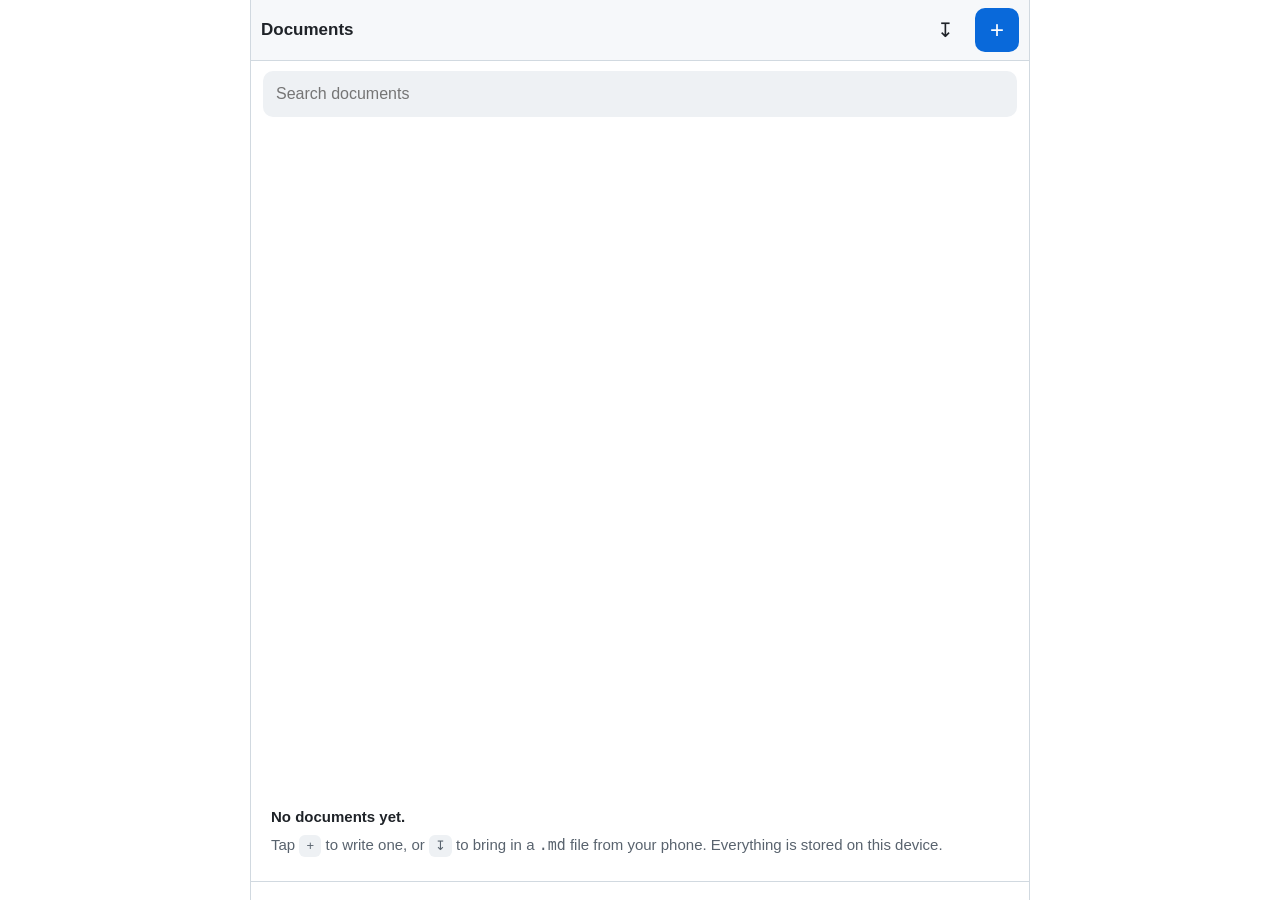
==== index.html @ 45f33a45 "Markdown Studio: a Markdown reader and editor for phone and desktop An installable web app that keep" ====
<!doctype html>
<html lang="en">
<head>
  <meta charset="utf-8">
  <meta name="viewport" content="width=device-width, initial-scale=1, viewport-fit=cover, maximum-scale=5">
  <title>Markdown Studio</title>
  <meta name="description" content="Read and edit Markdown on your phone. Every edit updates the same document.">
  <meta name="theme-color" content="#0969da" media="(prefers-color-scheme: light)">
  <meta name="theme-color" content="#0d1117" media="(prefers-color-scheme: dark)">
  <meta name="apple-mobile-web-app-capable" content="yes">
  <meta name="apple-mobile-web-app-title" content="Markdown">
  <meta name="apple-mobile-web-app-status-bar-style" content="default">
  <link rel="manifest" href="manifest.webmanifest">
  <link rel="apple-touch-icon" href="icons/icon180.png">
  <link rel="icon" href="icons/icon192.png">
  <link rel="stylesheet" href="lib/markdown.css">
  <link rel="stylesheet" href="app.css">
</head>
<body>

<!-- ------------------------------------------------------------ library -->
<section id="screen-library" class="screen">
  <header class="bar">
    <h1 class="bar-title">Documents</h1>
    <button type="button" id="btn-import" class="icon-button" aria-label="Import a file" title="Import">↧</button>
    <button type="button" id="btn-new" class="icon-button primary" aria-label="New document" title="New">+</button>
  </header>

  <div class="search-row">
    <input type="search" id="search" placeholder="Search documents" autocomplete="off"
           autocapitalize="off" spellcheck="false" aria-label="Search documents">
  </div>

  <div id="doc-list" class="doc-list" role="list"></div>

  <p id="library-empty" class="empty-state" hidden>
    <strong>No documents yet.</strong>
    Tap <span class="chip">+</span> to write one, or <span class="chip">↧</span> to bring in a
    <code>.md</code> file from your phone. Everything is stored on this device.
  </p>

  <p class="storage-line" id="storage-line"></p>
</section>

<!-- ------------------------------------------------------------- editor -->
<section id="screen-editor" class="screen" hidden>
  <header class="bar">
    <button type="button" id="btn-back" class="icon-button" aria-label="Back to documents">‹</button>
    <div class="bar-doc">
      <span id="editor-title" class="bar-title"></span>
      <span id="save-state" class="save-state">Saved</span>
    </div>
    <button type="button" id="btn-view" class="icon-button" aria-label="Toggle preview" title="Preview">◨</button>
    <button type="button" id="btn-more" class="icon-button" aria-label="Document actions">⋯</button>
  </header>

  <div id="conflict" class="conflict" hidden>
    <span id="conflict-text"></span>
    <button type="button" id="conflict-reload" class="text-button">Load newest</button>
    <button type="button" id="conflict-keep" class="text-button">Keep mine</button>
  </div>

  <div class="editor-body">
    <textarea id="editor" placeholder="Start writing…" autocomplete="off"
              autocapitalize="sentences" spellcheck="true"></textarea>
    <article id="preview" class="md-body" hidden></article>
  </div>

  <nav id="format-bar" class="format-bar" aria-label="Formatting">
    <button type="button" data-cmd="heading" title="Heading">H</button>
    <button type="button" data-cmd="bold" title="Bold"><b>B</b></button>
    <button type="button" data-cmd="italic" title="Italic"><i>I</i></button>
    <button type="button" data-cmd="link" title="Link">🔗</button>
    <button type="button" data-cmd="ul" title="Bullet list">•</button>
    <button type="button" data-cmd="task" title="Task">☑</button>
    <button type="button" data-cmd="quote" title="Quote">❝</button>
    <button type="button" data-cmd="code" title="Code">&lt;/&gt;</button>
    <button type="button" data-cmd="codeblock" title="Code block">▤</button>
    <button type="button" data-cmd="hr" title="Divider">―</button>
  </nav>
</section>

<!-- ------------------------------------------------------------- sheets -->
<div id="sheet" class="sheet-backdrop" hidden>
  <div class="sheet" role="dialog" aria-modal="true" aria-labelledby="sheet-title">
    <h2 id="sheet-title" class="sheet-title"></h2>
    <div id="sheet-body" class="sheet-body"></div>
  </div>
</div>

<div id="prompt" class="sheet-backdrop" hidden>
  <div class="sheet" role="dialog" aria-modal="true" aria-labelledby="prompt-title">
    <h2 id="prompt-title" class="sheet-title"></h2>
    <p id="prompt-text" class="prompt-text"></p>
    <input type="text" id="prompt-input" class="prompt-input" autocomplete="off" hidden>
    <div id="prompt-actions" class="prompt-actions"></div>
  </div>
</div>

<input type="file" id="file-input" accept=".md,.markdown,.mdown,.mkd,.mdx,.txt,text/markdown,text/plain"
       multiple hidden>

<div id="toast" class="toast" hidden></div>

<script src="lib/markdown.js"></script>
<script src="app.js"></script>
</body>
</html>
---- lib/markdown.css ----
/* Rendered-Markdown styles, shared by the in-page viewer and the editor preview.
   Everything is scoped to .md-body so the content script never restyles a host page. */

.md-body {
  --md-fg: #1f2328;
  --md-muted: #59636e;
  --md-bg: #ffffff;
  --md-subtle: #f6f8fa;
  --md-border: #d1d9e0;
  --md-accent: #0969da;
  --md-quote: #59636e;
  color: var(--md-fg);
  background: var(--md-bg);
  font-family: -apple-system, BlinkMacSystemFont, "Segoe UI", "Noto Sans", Helvetica, Arial, sans-serif;
  font-size: 16px;
  line-height: 1.6;
  word-wrap: break-word;
}

@media (prefers-color-scheme: dark) {
  .md-body {
    --md-fg: #e6edf3;
    --md-muted: #9198a1;
    --md-bg: #0d1117;
    --md-subtle: #161b22;
    --md-border: #30363d;
    --md-accent: #4493f8;
    --md-quote: #9198a1;
  }
}

.md-body[data-theme="light"] {
  --md-fg: #1f2328;
  --md-muted: #59636e;
  --md-bg: #ffffff;
  --md-subtle: #f6f8fa;
  --md-border: #d1d9e0;
  --md-accent: #0969da;
  --md-quote: #59636e;
}

.md-body[data-theme="dark"] {
  --md-fg: #e6edf3;
  --md-muted: #9198a1;
  --md-bg: #0d1117;
  --md-subtle: #161b22;
  --md-border: #30363d;
  --md-accent: #4493f8;
  --md-quote: #9198a1;
}

.md-body > *:first-child { margin-top: 0; }
.md-body > *:last-child { margin-bottom: 0; }

.md-body h1,
.md-body h2,
.md-body h3,
.md-body h4,
.md-body h5,
.md-body h6 {
  margin: 1.6em 0 0.6em;
  font-weight: 600;
  line-height: 1.25;
  scroll-margin-top: 1rem;
}

.md-body h1 { font-size: 2em; padding-bottom: 0.3em; border-bottom: 1px solid var(--md-border); }
.md-body h2 { font-size: 1.5em; padding-bottom: 0.3em; border-bottom: 1px solid var(--md-border); }
.md-body h3 { font-size: 1.25em; }
.md-body h4 { font-size: 1em; }
.md-body h5 { font-size: 0.875em; }
.md-body h6 { font-size: 0.85em; color: var(--md-muted); }

.md-body p,
.md-body blockquote,
.md-body ul,
.md-body ol,
.md-body pre,
.md-body .md-table-wrap { margin: 0 0 1em; }

.md-body a { color: var(--md-accent); text-decoration: none; }
.md-body a:hover { text-decoration: underline; }

.md-body strong { font-weight: 600; }
.md-body del { color: var(--md-muted); }

.md-body ul,
.md-body ol { padding-left: 2em; }
.md-body li + li { margin-top: 0.25em; }
.md-body li > ul,
.md-body li > ol { margin: 0.25em 0 0; }

.md-body ul.md-tasklist { list-style: none; padding-left: 1.2em; }
.md-body li.md-task input { margin-right: 0.45em; vertical-align: middle; }

.md-body blockquote {
  padding: 0 1em;
  color: var(--md-quote);
  border-left: 0.25em solid var(--md-border);
}

.md-body code {
  padding: 0.2em 0.4em;
  margin: 0;
  font-size: 85%;
  background: var(--md-subtle);
  border-radius: 6px;
  font-family: ui-monospace, SFMono-Regular, "SF Mono", Menlo, Consolas, "Liberation Mono", monospace;
}

.md-body pre.md-code {
  position: relative;
  padding: 1em;
  overflow-x: auto;
  background: var(--md-subtle);
  border: 1px solid var(--md-border);
  border-radius: 8px;
  font-size: 85%;
  line-height: 1.5;
}

.md-body pre.md-code > code {
  padding: 0;
  background: none;
  font-size: 100%;
  white-space: pre;
}

.md-body pre.md-code[data-lang]::before {
  content: attr(data-lang);
  position: absolute;
  top: 0.35em;
  right: 0.6em;
  font-size: 0.75em;
  letter-spacing: 0.04em;
  text-transform: uppercase;
  color: var(--md-muted);
}

.md-body .md-table-wrap { overflow-x: auto; }

.md-body table {
  border-collapse: collapse;
  border-spacing: 0;
  width: max-content;
  max-width: 100%;
}

.md-body th,
.md-body td {
  padding: 0.5em 0.85em;
  border: 1px solid var(--md-border);
}

.md-body th { background: var(--md-subtle); font-weight: 600; }
.md-body tbody tr:nth-child(2n) { background: var(--md-subtle); }

.md-body hr {
  height: 1px;
  margin: 1.8em 0;
  border: 0;
  background: var(--md-border);
}

.md-body img { max-width: 100%; box-sizing: border-box; }

.md-body details.md-frontmatter {
  margin-bottom: 1.4em;
  padding: 0.5em 0.9em;
  background: var(--md-subtle);
  border: 1px solid var(--md-border);
  border-radius: 8px;
  font-size: 0.9em;
}

.md-body details.md-frontmatter summary {
  cursor: pointer;
  color: var(--md-muted);
  letter-spacing: 0.03em;
  text-transform: uppercase;
  font-size: 0.8em;
}

.md-body details.md-frontmatter pre { margin: 0.6em 0 0.2em; overflow-x: auto; }
.md-body details.md-frontmatter code { background: none; padding: 0; }
---- app.css ----
:root {
  --bg: #ffffff;
  --bg-chrome: #f6f8fa;
  --bg-inset: #eef1f4;
  --fg: #1f2328;
  --muted: #59636e;
  --border: #d1d9e0;
  --accent: #0969da;
  --accent-fg: #ffffff;
  --danger: #cf222e;
  --warn: #9a6700;
  --warn-bg: #fff8c5;
  --mono: ui-monospace, SFMono-Regular, "SF Mono", Menlo, Consolas, monospace;
  --keyboard-inset: 0px;
  --safe-top: env(safe-area-inset-top, 0px);
  --safe-bottom: env(safe-area-inset-bottom, 0px);
  color-scheme: light;
}

@media (prefers-color-scheme: dark) {
  :root {
    --bg: #0d1117;
    --bg-chrome: #161b22;
    --bg-inset: #1c2128;
    --fg: #e6edf3;
    --muted: #9198a1;
    --border: #30363d;
    --accent: #4493f8;
    --accent-fg: #06121f;
    --danger: #f85149;
    --warn: #d29922;
    --warn-bg: #2b2412;
    color-scheme: dark;
  }
}

* { box-sizing: border-box; }
[hidden] { display: none !important; }

html, body {
  height: 100%;
  margin: 0;
  overscroll-behavior: none;
}

body {
  background: var(--bg);
  color: var(--fg);
  font: 16px/1.5 -apple-system, BlinkMacSystemFont, "Segoe UI", "Noto Sans", Helvetica, Arial, sans-serif;
  -webkit-text-size-adjust: 100%;
}

button, input, textarea { font: inherit; color: inherit; }
button { -webkit-tap-highlight-color: transparent; }

.screen {
  display: flex;
  flex-direction: column;
  height: 100dvh;
  padding-top: var(--safe-top);
}

/* --------------------------------------------------------------- top bar */

.bar {
  display: flex;
  align-items: center;
  gap: 8px;
  flex: none;
  padding: 8px 10px;
  background: var(--bg-chrome);
  border-bottom: 1px solid var(--border);
}

.bar-title {
  flex: 1;
  min-width: 0;
  margin: 0;
  font-size: 17px;
  font-weight: 600;
  white-space: nowrap;
  overflow: hidden;
  text-overflow: ellipsis;
}

.bar-doc {
  display: flex;
  flex-direction: column;
  flex: 1;
  min-width: 0;
  line-height: 1.25;
}

.save-state { font-size: 11px; color: var(--muted); }
.save-state.is-saving { color: var(--accent); }
.save-state.is-unsaved { color: var(--warn); }
.save-state.is-error { color: var(--danger); }

/* Touch targets stay at 44px even though the glyphs are small. */
.icon-button {
  display: grid;
  place-items: center;
  flex: none;
  width: 44px;
  height: 44px;
  font-size: 20px;
  background: transparent;
  border: 0;
  border-radius: 10px;
  cursor: pointer;
}

.icon-button:active { background: var(--bg-inset); }
.icon-button.primary { background: var(--accent); color: var(--accent-fg); font-size: 24px; }
.icon-button.is-active { color: var(--accent); background: var(--bg-inset); }

.text-button {
  padding: 6px 10px;
  color: var(--accent);
  background: none;
  border: 0;
  border-radius: 8px;
  font-size: 14px;
  cursor: pointer;
}

/* --------------------------------------------------------------- library */

.search-row { flex: none; padding: 10px 12px 4px; }

#search {
  width: 100%;
  padding: 10px 12px;
  background: var(--bg-inset);
  border: 1px solid transparent;
  border-radius: 10px;
  outline: none;
  -webkit-appearance: none;
}

#search:focus { border-color: var(--accent); }

.doc-list {
  flex: 1;
  min-height: 0;
  overflow-y: auto;
  -webkit-overflow-scrolling: touch;
  padding: 6px 12px calc(24px + var(--safe-bottom));
}

.doc-item {
  display: flex;
  align-items: stretch;
  gap: 4px;
  border-bottom: 1px solid var(--border);
}

.doc-open {
  display: flex;
  flex-direction: column;
  gap: 2px;
  flex: 1;
  min-width: 0;
  padding: 12px 4px;
  text-align: left;
  background: none;
  border: 0;
  cursor: pointer;
}

.doc-open:active { background: var(--bg-inset); }

.doc-name {
  font-weight: 600;
  white-space: nowrap;
  overflow: hidden;
  text-overflow: ellipsis;
}

.doc-preview {
  color: var(--muted);
  font-size: 14px;
  white-space: nowrap;
  overflow: hidden;
  text-overflow: ellipsis;
}

.doc-meta { color: var(--muted); font-size: 12px; }

.doc-more {
  flex: none;
  width: 44px;
  color: var(--muted);
  background: none;
  border: 0;
  font-size: 20px;
  border-radius: 10px;
  cursor: pointer;
}

.doc-more:active { background: var(--bg-inset); }

.empty-state {
  margin: 24px 20px;
  color: var(--muted);
  font-size: 15px;
  line-height: 1.6;
}

.empty-state strong { display: block; margin-bottom: 4px; color: var(--fg); }

.chip {
  display: inline-grid;
  place-items: center;
  min-width: 22px;
  height: 22px;
  padding: 0 6px;
  background: var(--bg-inset);
  border-radius: 6px;
  font-size: 13px;
}

.storage-line {
  flex: none;
  margin: 0;
  padding: 8px 16px calc(10px + var(--safe-bottom));
  color: var(--muted);
  font-size: 12px;
  text-align: center;
  border-top: 1px solid var(--border);
}

.install-hint {
  display: flex;
  flex-direction: column;
  gap: 2px;
  width: calc(100% - 24px);
  margin: 8px 12px;
  padding: 12px 14px;
  text-align: left;
  color: inherit;
  background: var(--bg-inset);
  border: 1px solid var(--border);
  border-radius: 12px;
  cursor: pointer;
}

.install-hint span { color: var(--muted); font-size: 13px; }

/* ---------------------------------------------------------------- editor */

.editor-body {
  flex: 1;
  min-height: 0;
  display: flex;
}

#editor {
  flex: 1;
  width: 100%;
  padding: 16px 16px 24px;
  background: var(--bg);
  border: 0;
  outline: none;
  resize: none;
  font-family: var(--mono);
  font-size: 15px;
  line-height: 1.65;
  -webkit-appearance: none;
}

#preview {
  flex: 1;
  overflow-y: auto;
  -webkit-overflow-scrolling: touch;
  padding: 16px 16px calc(40px + var(--safe-bottom));
  background: var(--bg);
  font-size: 16px;
}

.conflict {
  display: flex;
  align-items: center;
  gap: 6px;
  flex: none;
  padding: 8px 12px;
  background: var(--warn-bg);
  color: var(--warn);
  font-size: 13px;
}

.conflict span { flex: 1; }

.format-bar {
  display: flex;
  flex: none;
  gap: 2px;
  padding: 6px 6px calc(6px + var(--safe-bottom));
  margin-bottom: var(--keyboard-inset);
  overflow-x: auto;
  background: var(--bg-chrome);
  border-top: 1px solid var(--border);
  scrollbar-width: none;
}

.format-bar::-webkit-scrollbar { display: none; }

.format-bar button {
  flex: none;
  min-width: 44px;
  height: 40px;
  color: var(--muted);
  background: none;
  border: 0;
  border-radius: 8px;
  font-size: 15px;
  cursor: pointer;
}

.format-bar button:active { color: var(--fg); background: var(--bg-inset); }

/* ------------------------------------------------------- sheets + prompt */

.sheet-backdrop {
  position: fixed;
  inset: 0;
  z-index: 40;
  display: flex;
  align-items: flex-end;
  justify-content: center;
  background: rgba(0, 0, 0, 0.4);
}

.sheet {
  width: min(520px, 100%);
  max-height: 82vh;
  overflow-y: auto;
  padding: 14px 14px calc(20px + var(--safe-bottom));
  background: var(--bg);
  border-radius: 16px 16px 0 0;
  animation: rise 160ms ease-out;
}

@media (min-width: 560px) {
  .sheet-backdrop { align-items: center; }
  .sheet { border-radius: 16px; }
}

@keyframes rise {
  from { transform: translateY(16px); opacity: 0.6; }
  to { transform: translateY(0); opacity: 1; }
}

@media (prefers-reduced-motion: reduce) {
  .sheet { animation: none; }
}

.sheet-title {
  margin: 4px 6px 12px;
  font-size: 14px;
  font-weight: 600;
  color: var(--muted);
  white-space: nowrap;
  overflow: hidden;
  text-overflow: ellipsis;
}

.sheet-body { display: flex; flex-direction: column; }
.sheet-body hr { width: 100%; margin: 6px 0; border: 0; border-top: 1px solid var(--border); }

.sheet-item {
  display: flex;
  flex-direction: column;
  gap: 2px;
  padding: 13px 12px;
  text-align: left;
  background: none;
  border: 0;
  border-radius: 10px;
  cursor: pointer;
}

.sheet-item:active { background: var(--bg-inset); }
.sheet-item small { color: var(--muted); font-size: 12px; }
.sheet-item.danger { color: var(--danger); }

.prompt-text { margin: 0 6px 14px; color: var(--muted); font-size: 14px; }

.prompt-input {
  width: 100%;
  padding: 12px;
  margin-bottom: 14px;
  background: var(--bg-inset);
  border: 1px solid transparent;
  border-radius: 10px;
  outline: none;
}

.prompt-input:focus { border-color: var(--accent); }

.prompt-actions { display: flex; flex-wrap: wrap; justify-content: flex-end; gap: 8px; }

.prompt-button {
  padding: 10px 16px;
  background: var(--bg-inset);
  border: 0;
  border-radius: 10px;
  cursor: pointer;
}

.prompt-button.primary { background: var(--accent); color: var(--accent-fg); }
.prompt-button.danger { background: var(--danger); color: #ffffff; }

/* ----------------------------------------------------------------- toast */

.toast {
  position: fixed;
  left: 50%;
  bottom: calc(28px + var(--safe-bottom));
  transform: translateX(-50%);
  z-index: 50;
  max-width: 88vw;
  padding: 10px 16px;
  background: var(--fg);
  color: var(--bg);
  border-radius: 10px;
  font-size: 14px;
  text-align: center;
  box-shadow: 0 8px 24px rgba(0, 0, 0, 0.3);
}

.toast.is-error { background: var(--danger); color: #ffffff; }

/* Wider screens: the phone layout simply centres. */
@media (min-width: 720px) {
  .screen { max-width: 780px; margin: 0 auto; border-inline: 1px solid var(--border); }
}
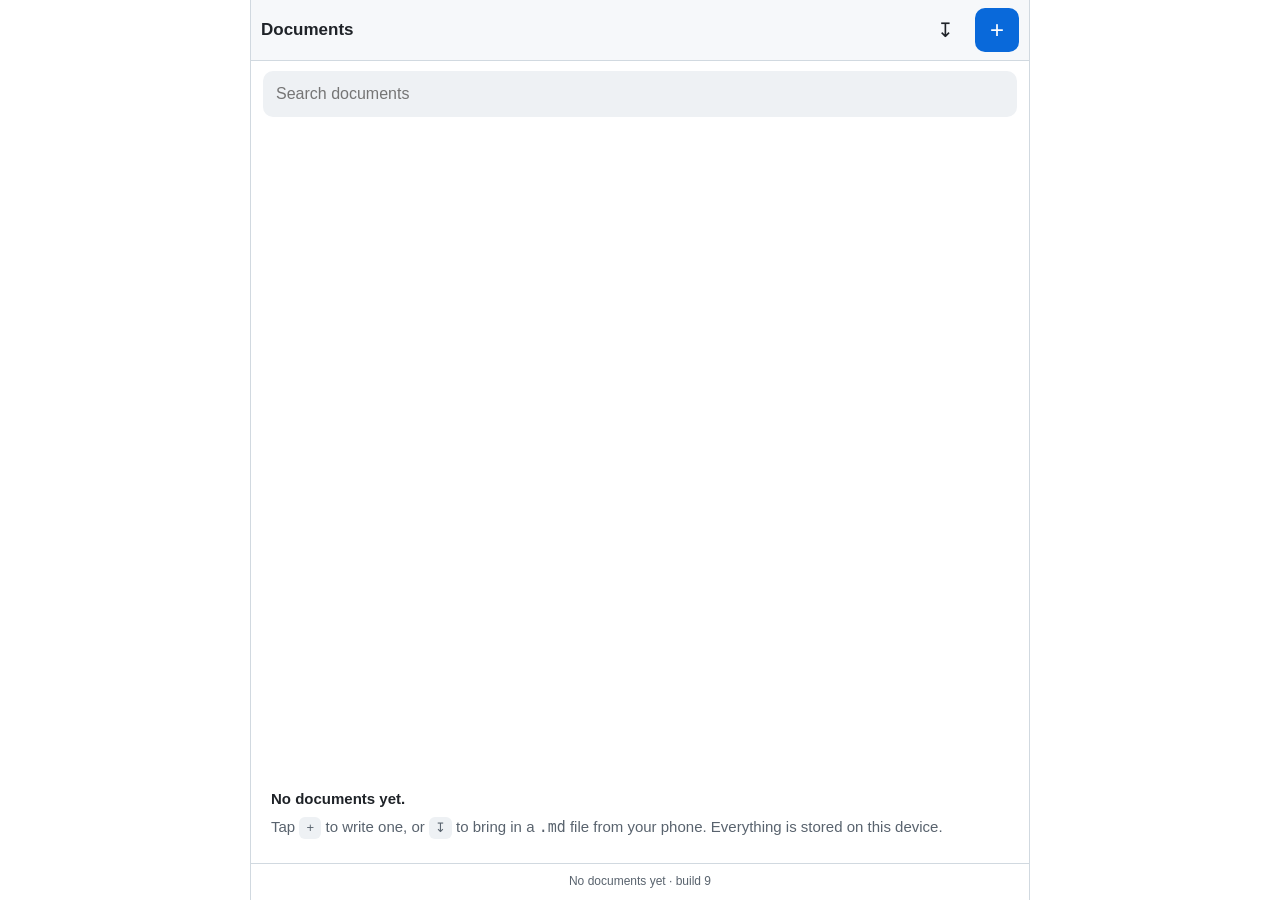
==== commit dba3c8e6: "Show JSON that is a list of records as records A tree is right for arbitrary JSON and useless for {"" ====
--- a/index.html
+++ b/index.html
@@ -3,8 +3,8 @@
 <head>
   <meta charset="utf-8">
   <meta name="viewport" content="width=device-width, initial-scale=1, viewport-fit=cover, maximum-scale=5">
-  <title>Markdown Studio</title>
-  <meta name="description" content="Read and edit Markdown on your phone. Every edit updates the same document.">
+  <title>Markdown Wizard</title>
+  <meta name="description" content="Read and edit Markdown, JSON and XML on your phone. Every edit updates the same document.">
   <meta name="theme-color" content="#0969da" media="(prefers-color-scheme: light)">
   <meta name="theme-color" content="#0d1117" media="(prefers-color-scheme: dark)">
   <meta name="apple-mobile-web-app-capable" content="yes">
@@ -14,6 +14,9 @@
   <link rel="apple-touch-icon" href="icons/icon180.png">
   <link rel="icon" href="icons/icon192.png">
   <link rel="stylesheet" href="lib/markdown.css">
+  <link rel="stylesheet" href="lib/structured.css">
+  <link rel="stylesheet" href="lib/book.css">
+  <link rel="stylesheet" href="lib/records.css">
   <link rel="stylesheet" href="app.css">
 </head>
 <body>
@@ -64,7 +67,17 @@
     <textarea id="editor" placeholder="Start writing…" autocomplete="off"
               autocapitalize="sentences" spellcheck="true"></textarea>
     <article id="preview" class="md-body" hidden></article>
+    <div id="data-view" class="data-view" hidden></div>
   </div>
+
+  <nav id="data-bar" class="format-bar data-bar" aria-label="Data actions" hidden>
+    <span id="data-status" class="data-status"></span>
+    <button type="button" data-data-cmd="mode" title="Switch between the book and the raw tree" hidden>Tree</button>
+    <button type="button" data-data-cmd="format" title="Tidy the indentation">Format</button>
+    <button type="button" data-data-cmd="minify" title="Strip whitespace">Minify</button>
+    <button type="button" data-data-cmd="expand" title="Expand every node">Expand</button>
+    <button type="button" data-data-cmd="collapse" title="Collapse every node">Collapse</button>
+  </nav>
 
   <nav id="format-bar" class="format-bar" aria-label="Formatting">
     <button type="button" data-cmd="heading" title="Heading">H</button>
@@ -97,12 +110,15 @@
   </div>
 </div>
 
-<input type="file" id="file-input" accept=".md,.markdown,.mdown,.mkd,.mdx,.txt,text/markdown,text/plain"
+<input type="file" id="file-input" accept=".md,.markdown,.mdown,.mkd,.mdx,.txt,.json,.geojson,.webmanifest,.xml,.svg,.rss,.atom,.plist,text/markdown,text/plain,application/json,application/xml,text/xml"
        multiple hidden>
 
 <div id="toast" class="toast" hidden></div>
 
 <script src="lib/markdown.js"></script>
+<script src="lib/structured.js"></script>
+<script src="lib/book.js"></script>
+<script src="lib/records.js"></script>
 <script src="app.js"></script>
 </body>
 </html>
--- a/lib/structured.css
+++ b/lib/structured.css
@@ -0,0 +1,144 @@
+/* Tree view for JSON and XML. Scoped to .st-tree so it never touches a host
+   page, and themed with the same tokens as the Markdown styles. */
+
+.st-tree {
+  --st-fg: #1f2328;
+  --st-muted: #59636e;
+  --st-border: #d1d9e0;
+  --st-key: #0550ae;
+  --st-string: #0a7d33;
+  --st-number: #953800;
+  --st-boolean: #8250df;
+  --st-null: #59636e;
+  --st-tag: #0550ae;
+  --st-attr: #953800;
+  --st-error: #cf222e;
+  --st-error-bg: #fff0ef;
+  color: var(--st-fg);
+  font-family: ui-monospace, SFMono-Regular, "SF Mono", Menlo, Consolas, "Liberation Mono", monospace;
+  font-size: 13px;
+  line-height: 1.65;
+  overflow-x: auto;
+}
+
+@media (prefers-color-scheme: dark) {
+  .st-tree {
+    --st-fg: #e6edf3;
+    --st-muted: #9198a1;
+    --st-border: #30363d;
+    --st-key: #79c0ff;
+    --st-string: #7ee787;
+    --st-number: #ffa657;
+    --st-boolean: #d2a8ff;
+    --st-null: #9198a1;
+    --st-tag: #79c0ff;
+    --st-attr: #ffa657;
+    --st-error: #f85149;
+    --st-error-bg: #2b1213;
+  }
+}
+
+.st-tree[data-theme="light"] {
+  --st-fg: #1f2328;
+  --st-muted: #59636e;
+  --st-border: #d1d9e0;
+  --st-key: #0550ae;
+  --st-string: #0a7d33;
+  --st-number: #953800;
+  --st-boolean: #8250df;
+  --st-null: #59636e;
+  --st-tag: #0550ae;
+  --st-attr: #953800;
+  --st-error: #cf222e;
+  --st-error-bg: #fff0ef;
+}
+
+.st-tree[data-theme="dark"] {
+  --st-fg: #e6edf3;
+  --st-muted: #9198a1;
+  --st-border: #30363d;
+  --st-key: #79c0ff;
+  --st-string: #7ee787;
+  --st-number: #ffa657;
+  --st-boolean: #d2a8ff;
+  --st-null: #9198a1;
+  --st-tag: #79c0ff;
+  --st-attr: #ffa657;
+  --st-error: #f85149;
+  --st-error-bg: #2b1213;
+}
+
+.st-tree .st-children {
+  margin-left: 6px;
+  padding-left: 12px;
+  border-left: 1px solid var(--st-border);
+}
+
+.st-tree .st-row,
+.st-tree .st-leaf { white-space: pre-wrap; word-break: break-word; }
+
+.st-tree summary {
+  cursor: pointer;
+  list-style: none;
+  white-space: pre-wrap;
+  word-break: break-word;
+}
+
+.st-tree summary::-webkit-details-marker { display: none; }
+
+/* A disclosure triangle that stays put whatever the row contains. */
+.st-tree summary::before {
+  content: "▸";
+  display: inline-block;
+  width: 1em;
+  margin-left: -1em;
+  color: var(--st-muted);
+  transition: transform 120ms ease;
+}
+
+.st-tree details[open] > summary::before { transform: rotate(90deg); }
+
+@media (prefers-reduced-motion: reduce) {
+  .st-tree summary::before { transition: none; }
+}
+
+.st-tree details { padding-left: 1em; }
+.st-tree > details { padding-left: 1em; }
+
+.st-key { color: var(--st-key); }
+.st-index { color: var(--st-muted); }
+.st-string { color: var(--st-string); }
+.st-number { color: var(--st-number); }
+.st-boolean { color: var(--st-boolean); }
+.st-null { color: var(--st-null); font-style: italic; }
+.st-punct { color: var(--st-muted); }
+.st-tag { color: var(--st-tag); }
+.st-attr { color: var(--st-attr); }
+.st-text { color: var(--st-fg); }
+.st-comment { color: var(--st-muted); font-style: italic; }
+.st-muted { color: var(--st-muted); }
+
+.st-count {
+  margin: 0 6px;
+  padding: 0 6px;
+  color: var(--st-muted);
+  font-size: 0.85em;
+  border: 1px solid var(--st-border);
+  border-radius: 999px;
+}
+
+.st-error {
+  padding: 12px 14px;
+  color: var(--st-error);
+  background: var(--st-error-bg);
+  border: 1px solid currentColor;
+  border-radius: 8px;
+}
+
+.st-error-detail {
+  margin: 8px 0 0;
+  color: var(--st-fg);
+  font-size: 12px;
+  white-space: pre-wrap;
+  word-break: break-word;
+}
--- a/lib/book.css
+++ b/lib/book.css
@@ -0,0 +1,152 @@
+/* The book reader: a table of contents, and a page view for one section. */
+
+.bk {
+  --bk-fg: #1f2328;
+  --bk-muted: #59636e;
+  --bk-border: #d1d9e0;
+  --bk-accent: #0969da;
+  --bk-inset: #f6f8fa;
+  color: var(--bk-fg);
+  font-family: -apple-system, BlinkMacSystemFont, "Segoe UI", "Noto Sans", Helvetica, Arial, sans-serif;
+}
+
+@media (prefers-color-scheme: dark) {
+  .bk {
+    --bk-fg: #e6edf3;
+    --bk-muted: #9198a1;
+    --bk-border: #30363d;
+    --bk-accent: #4493f8;
+    --bk-inset: #161b22;
+  }
+}
+
+.bk-head { margin-bottom: 18px; }
+
+.bk-title {
+  margin: 0 0 4px;
+  font-size: 22px;
+  line-height: 1.25;
+}
+
+.bk-byline { margin: 0 0 2px; color: var(--bk-muted); font-size: 14px; }
+.bk-count { margin: 0 0 12px; color: var(--bk-muted); font-size: 12px; }
+
+.bk-filter {
+  width: 100%;
+  padding: 9px 12px;
+  color: inherit;
+  background: var(--bk-inset);
+  border: 1px solid var(--bk-border);
+  border-radius: 9px;
+  outline: none;
+  font: inherit;
+  font-size: 15px;
+  -webkit-appearance: none;
+}
+
+.bk-filter:focus { border-color: var(--bk-accent); }
+
+.bk-section + .bk-section { margin-top: 22px; }
+
+.bk-section-title {
+  margin: 0 0 6px;
+  font-size: 11px;
+  font-weight: 700;
+  letter-spacing: 0.08em;
+  text-transform: uppercase;
+  color: var(--bk-muted);
+}
+
+.bk-entry {
+  display: flex;
+  flex-direction: column;
+  gap: 2px;
+  width: 100%;
+  padding: 11px 10px;
+  text-align: left;
+  color: inherit;
+  background: none;
+  border: 0;
+  border-bottom: 1px solid var(--bk-border);
+  border-radius: 6px;
+  cursor: pointer;
+  font: inherit;
+}
+
+.bk-entry:hover, .bk-entry:active { background: var(--bk-inset); }
+.bk-entry-title { font-size: 16px; line-height: 1.35; }
+.bk-entry-meta { color: var(--bk-muted); font-size: 12px; }
+
+.bk-empty { margin: 16px 2px; color: var(--bk-muted); font-style: italic; }
+
+/* ------------------------------------------------------------------- page */
+
+.bk-bar {
+  display: flex;
+  align-items: center;
+  gap: 10px;
+  padding-bottom: 10px;
+  border-bottom: 1px solid var(--bk-border);
+}
+
+.bk-bar-bottom {
+  margin-top: 28px;
+  padding: 14px 0 0;
+  border-top: 1px solid var(--bk-border);
+  border-bottom: 0;
+}
+
+.bk-bar button {
+  padding: 8px 14px;
+  color: var(--bk-accent);
+  background: var(--bk-inset);
+  border: 1px solid var(--bk-border);
+  border-radius: 9px;
+  cursor: pointer;
+  font: inherit;
+  font-size: 14px;
+}
+
+.bk-bar button:disabled { color: var(--bk-muted); opacity: 0.5; cursor: default; }
+.bk-back::before { content: "‹ "; }
+.bk-next::after { content: " ›"; }
+.bk-prev::before { content: "‹ "; }
+.bk-bar-bottom .bk-next { margin-left: auto; }
+.bk-where { margin-left: auto; color: var(--bk-muted); font-size: 12px; }
+
+.bk-page-title { margin: 18px 0 4px; font-size: 24px; line-height: 1.2; }
+.bk-page-meta { margin: 0 0 18px; color: var(--bk-muted); font-size: 13px; }
+
+/* The prose itself is styled by .md-body, which .bk-body carries. */
+.bk-body img { height: auto; }
+.bk-body table { display: block; overflow-x: auto; }
+
+/* An image's alt text must not inherit the size of whatever wraps it - some
+   exports put images inside headings - and a fetch that fails should read as a
+   quiet note rather than a broken icon. */
+.bk-body img {
+  max-width: 100%;
+  height: auto;
+  font-size: 13px;
+  font-weight: 400;
+  line-height: 1.4;
+  color: var(--bk-muted);
+}
+
+.bk-image-missing {
+  display: inline-block;
+  padding: 2px 8px;
+  color: var(--bk-muted);
+  background: var(--bk-inset);
+  border: 1px dashed var(--bk-border);
+  border-radius: 6px;
+  font-size: 12px;
+  font-weight: 400;
+  line-height: 1.5;
+  font-style: italic;
+}
+
+.bk-image-missing::before { content: "image: "; opacity: 0.7; }
+
+a.bk-image-missing { text-decoration: none; }
+a.bk-image-missing:hover, a.bk-image-missing:active { border-style: solid; color: var(--bk-accent); }
--- a/lib/records.css
+++ b/lib/records.css
@@ -0,0 +1,180 @@
+/* The record view: a filterable list of rows, and one record in detail. */
+
+.rc {
+  --rc-fg: #1f2328;
+  --rc-muted: #59636e;
+  --rc-border: #d1d9e0;
+  --rc-accent: #0969da;
+  --rc-inset: #f6f8fa;
+  --rc-string: #0a7d33;
+  --rc-number: #953800;
+  --rc-boolean: #8250df;
+  --rc-danger: #cf222e;
+  color: var(--rc-fg);
+  font-family: -apple-system, BlinkMacSystemFont, "Segoe UI", "Noto Sans", Helvetica, Arial, sans-serif;
+  font-size: 15px;
+}
+
+@media (prefers-color-scheme: dark) {
+  .rc {
+    --rc-fg: #e6edf3;
+    --rc-muted: #9198a1;
+    --rc-border: #30363d;
+    --rc-accent: #4493f8;
+    --rc-inset: #161b22;
+    --rc-string: #7ee787;
+    --rc-number: #ffa657;
+    --rc-boolean: #d2a8ff;
+    --rc-danger: #f85149;
+  }
+}
+
+.rc-controls { display: flex; flex-wrap: wrap; gap: 6px; margin-bottom: 10px; }
+
+.rc-search {
+  flex: 1 1 100%;
+  padding: 9px 12px;
+  color: inherit;
+  background: var(--rc-inset);
+  border: 1px solid var(--rc-border);
+  border-radius: 9px;
+  outline: none;
+  font: inherit;
+  -webkit-appearance: none;
+}
+
+.rc-search:focus { border-color: var(--rc-accent); }
+
+.rc-select {
+  flex: 1 1 40%;
+  min-width: 0;
+  padding: 8px 10px;
+  color: inherit;
+  background: var(--rc-inset);
+  border: 1px solid var(--rc-border);
+  border-radius: 9px;
+  font: inherit;
+  font-size: 14px;
+}
+
+.rc-direction {
+  flex: none;
+  padding: 8px 12px;
+  color: var(--rc-accent);
+  background: var(--rc-inset);
+  border: 1px solid var(--rc-border);
+  border-radius: 9px;
+  font: inherit;
+  font-size: 14px;
+  cursor: pointer;
+}
+
+.rc-count { margin: 0 2px 10px; color: var(--rc-muted); font-size: 12px; }
+
+.rc-list { display: flex; flex-direction: column; }
+
+.rc-card {
+  display: flex;
+  flex-direction: column;
+  gap: 3px;
+  width: 100%;
+  padding: 11px 10px;
+  text-align: left;
+  color: inherit;
+  background: none;
+  border: 0;
+  border-bottom: 1px solid var(--rc-border);
+  border-radius: 6px;
+  cursor: pointer;
+  font: inherit;
+}
+
+.rc-card:active, .rc-card:hover { background: var(--rc-inset); }
+.rc-card-title { font-weight: 600; line-height: 1.35; }
+
+.rc-card-meta {
+  display: flex;
+  flex-wrap: wrap;
+  gap: 4px;
+  align-items: baseline;
+  color: var(--rc-muted);
+  font-size: 13px;
+}
+
+.rc-card-field { color: var(--rc-muted); }
+.rc-card-value { color: var(--rc-fg); }
+.rc-dot { opacity: 0.5; }
+.rc-empty { margin: 16px 2px; color: var(--rc-muted); font-style: italic; }
+
+/* ------------------------------------------------------------------ detail */
+
+.rc-bar {
+  display: flex;
+  align-items: center;
+  gap: 10px;
+  padding-bottom: 10px;
+  border-bottom: 1px solid var(--rc-border);
+}
+
+.rc-back {
+  padding: 8px 14px;
+  color: var(--rc-accent);
+  background: var(--rc-inset);
+  border: 1px solid var(--rc-border);
+  border-radius: 9px;
+  font: inherit;
+  font-size: 14px;
+  cursor: pointer;
+}
+
+.rc-back::before { content: "‹ "; }
+.rc-where { margin-left: auto; color: var(--rc-muted); font-size: 12px; }
+.rc-detail-title { margin: 16px 0 14px; font-size: 20px; line-height: 1.25; }
+
+.rc-fields { display: flex; flex-direction: column; }
+
+.rc-field {
+  display: flex;
+  flex-direction: column;
+  gap: 2px;
+  width: 100%;
+  padding: 10px;
+  text-align: left;
+  color: inherit;
+  background: none;
+  border: 0;
+  border-bottom: 1px solid var(--rc-border);
+  font: inherit;
+  font-size: 15px;
+}
+
+button.rc-field { cursor: pointer; border-radius: 6px; }
+button.rc-field:active, button.rc-field:hover { background: var(--rc-inset); }
+
+.rc-field-name {
+  color: var(--rc-muted);
+  font-size: 11px;
+  font-weight: 700;
+  letter-spacing: 0.06em;
+  text-transform: uppercase;
+}
+
+.rc-field-value { word-break: break-word; white-space: pre-wrap; }
+.rc-type-string { color: var(--rc-string); }
+.rc-type-number { color: var(--rc-number); }
+.rc-type-boolean { color: var(--rc-boolean); }
+.rc-type-null, .rc-type-undefined { color: var(--rc-muted); font-style: italic; }
+.rc-type-object, .rc-type-array { color: var(--rc-muted); }
+
+.rc-delete {
+  align-self: flex-start;
+  margin-top: 18px;
+  padding: 9px 14px;
+  color: var(--rc-danger);
+  background: none;
+  border: 1px solid currentColor;
+  border-radius: 9px;
+  font: inherit;
+  font-size: 14px;
+  cursor: pointer;
+}
--- a/app.css
+++ b/app.css
@@ -435,3 +435,49 @@
 @media (min-width: 720px) {
   .screen { max-width: 780px; margin: 0 auto; border-inline: 1px solid var(--border); }
 }
+
+/* A document's format, where it is not Markdown. */
+.doc-kind {
+  margin-left: 8px;
+  padding: 1px 6px;
+  color: var(--muted);
+  background: var(--bg-inset);
+  border-radius: 999px;
+  font-size: 10px;
+  font-weight: 700;
+  letter-spacing: 0.04em;
+  vertical-align: 1px;
+}
+
+.data-view {
+  flex: 1;
+  overflow: auto;
+  -webkit-overflow-scrolling: touch;
+  padding: 14px 12px calc(40px + var(--safe-bottom));
+  background: var(--bg);
+}
+
+/* The status carries error messages that name a line and column, so it gets a
+   full-width row of its own rather than being truncated between buttons. */
+.data-bar { gap: 4px; flex-wrap: wrap; }
+
+.data-bar button {
+  min-width: auto;
+  padding: 0 12px;
+  font-size: 13px;
+}
+
+.data-status {
+  order: -1;
+  flex: 0 0 100%;
+  min-width: 0;
+  padding: 2px 8px 4px;
+  color: var(--muted);
+  font-size: 12px;
+  white-space: nowrap;
+  overflow: hidden;
+  text-overflow: ellipsis;
+  align-self: center;
+}
+
+.data-status.is-error { color: var(--danger); }
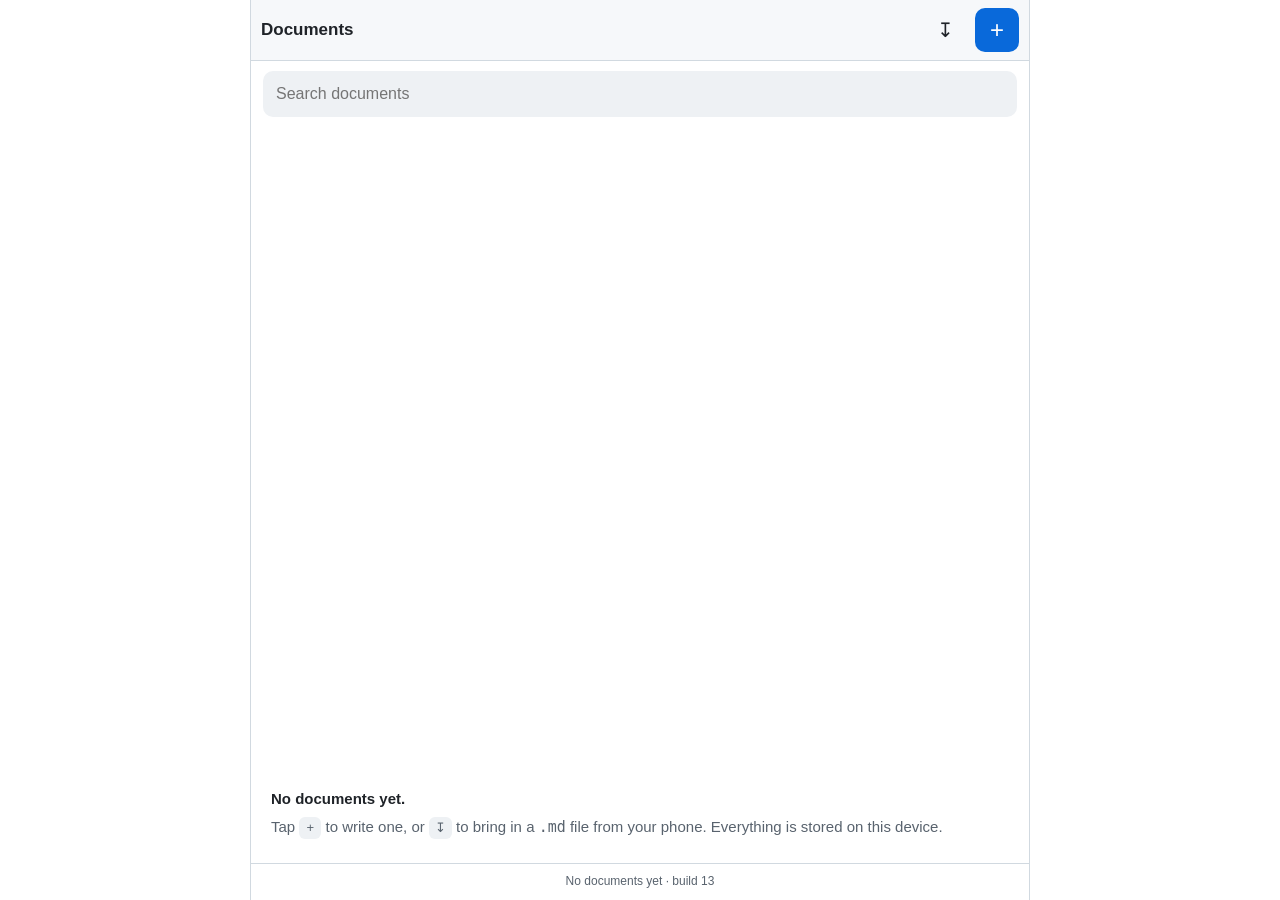
==== commit 6ad3408a: "Hide a document from the library by swiping it aside The swipe was built on the record list inside a" ====
--- a/index.html
+++ b/index.html
@@ -115,6 +115,7 @@
 
 <div id="toast" class="toast" hidden></div>
 
+<script src="lib/swipe.js"></script>
 <script src="lib/markdown.js"></script>
 <script src="lib/structured.js"></script>
 <script src="lib/book.js"></script>
--- a/lib/records.css
+++ b/lib/records.css
@@ -178,3 +178,59 @@
   font-size: 14px;
   cursor: pointer;
 }
+
+/* A row can be dragged to either side to take it out of the list. The row
+   yields vertical movement to the browser so the page still scrolls. */
+.rc-row { position: relative; overflow: hidden; }
+
+.rc-row .rc-card {
+  position: relative;
+  background: var(--rc-bg, transparent);
+  touch-action: pan-y;
+  will-change: transform;
+}
+
+.rc-row.is-swiping .rc-card { background: var(--rc-inset); }
+
+.rc-row-hint {
+  position: absolute;
+  inset: 0;
+  pointer-events: none;
+  display: flex;
+  align-items: center;
+  justify-content: space-between;
+  padding: 0 16px;
+  color: var(--rc-muted);
+  font-size: 12px;
+  font-weight: 700;
+  letter-spacing: 0.08em;
+  text-transform: uppercase;
+  opacity: 0;
+}
+
+/* The word shows on both sides, so either direction reads the same. It says
+   "hide" because that is all it does: the document is not touched. */
+.rc-row-hint::before { content: "Hide"; }
+.rc-row-hint::after { content: "Hide"; }
+.rc-row.is-swiping .rc-row-hint { opacity: 1; }
+
+.rc-row.is-armed .rc-row-hint {
+  color: #ffffff;
+  background: var(--rc-muted);
+  opacity: 1;
+}
+
+@media (prefers-reduced-motion: reduce) {
+  .rc-row .rc-card { transition: none !important; }
+}
+
+.rc-show-all {
+  padding: 1px 8px;
+  color: var(--rc-accent);
+  background: none;
+  border: 1px solid var(--rc-border);
+  border-radius: 999px;
+  font: inherit;
+  font-size: 12px;
+  cursor: pointer;
+}
--- a/app.css
+++ b/app.css
@@ -149,13 +149,49 @@
 }
 
 .doc-item {
+  position: relative;
   display: flex;
   align-items: stretch;
   gap: 4px;
   border-bottom: 1px solid var(--border);
-}
+  overflow: hidden;
+}
+
+/* A document can be dragged to either side to leave the list. The row yields
+   vertical movement to the browser, so the library still scrolls. */
+.doc-hint {
+  position: absolute;
+  inset: 0;
+  /* The label sits behind the row: it is something to read, never something
+     to hit, or it would swallow taps meant for the buttons above it. */
+  pointer-events: none;
+  display: flex;
+  align-items: center;
+  justify-content: space-between;
+  padding: 0 16px;
+  color: var(--muted);
+  font-size: 12px;
+  font-weight: 700;
+  letter-spacing: 0.08em;
+  text-transform: uppercase;
+  opacity: 0;
+}
+
+/* The word shows on both sides, so either direction reads the same. */
+.doc-hint::before { content: attr(data-word); }
+.doc-hint::after { content: attr(data-word); }
+.doc-item.is-swiping .doc-hint { opacity: 1; }
+.doc-item.is-swiping .doc-more { opacity: 0; }
+.doc-item.is-armed .doc-hint { color: var(--fg); }
+
+.is-hidden-doc .doc-name,
+.is-hidden-doc .doc-preview { opacity: 0.55; }
 
 .doc-open {
+  position: relative;
+  background: var(--bg);
+  touch-action: pan-y;
+  will-change: transform;
   display: flex;
   flex-direction: column;
   gap: 2px;
@@ -163,12 +199,12 @@
   min-width: 0;
   padding: 12px 4px;
   text-align: left;
-  background: none;
   border: 0;
   cursor: pointer;
 }
 
 .doc-open:active { background: var(--bg-inset); }
+.doc-item.is-swiping .doc-open { background: var(--bg-inset); }
 
 .doc-name {
   font-weight: 600;
@@ -188,6 +224,7 @@
 .doc-meta { color: var(--muted); font-size: 12px; }
 
 .doc-more {
+  position: relative;
   flex: none;
   width: 44px;
   color: var(--muted);
@@ -218,6 +255,17 @@
   background: var(--bg-inset);
   border-radius: 6px;
   font-size: 13px;
+}
+
+.line-action {
+  padding: 1px 8px;
+  color: var(--accent);
+  background: none;
+  border: 1px solid var(--border);
+  border-radius: 999px;
+  font: inherit;
+  font-size: 12px;
+  cursor: pointer;
 }
 
 .storage-line {
@@ -481,3 +529,16 @@
 }
 
 .data-status.is-error { color: var(--danger); }
+
+.toast-action {
+  margin-left: 14px;
+  padding: 2px 6px;
+  color: inherit;
+  background: none;
+  border: 0;
+  border-bottom: 1px solid currentColor;
+  font: inherit;
+  font-size: 14px;
+  font-weight: 600;
+  cursor: pointer;
+}
